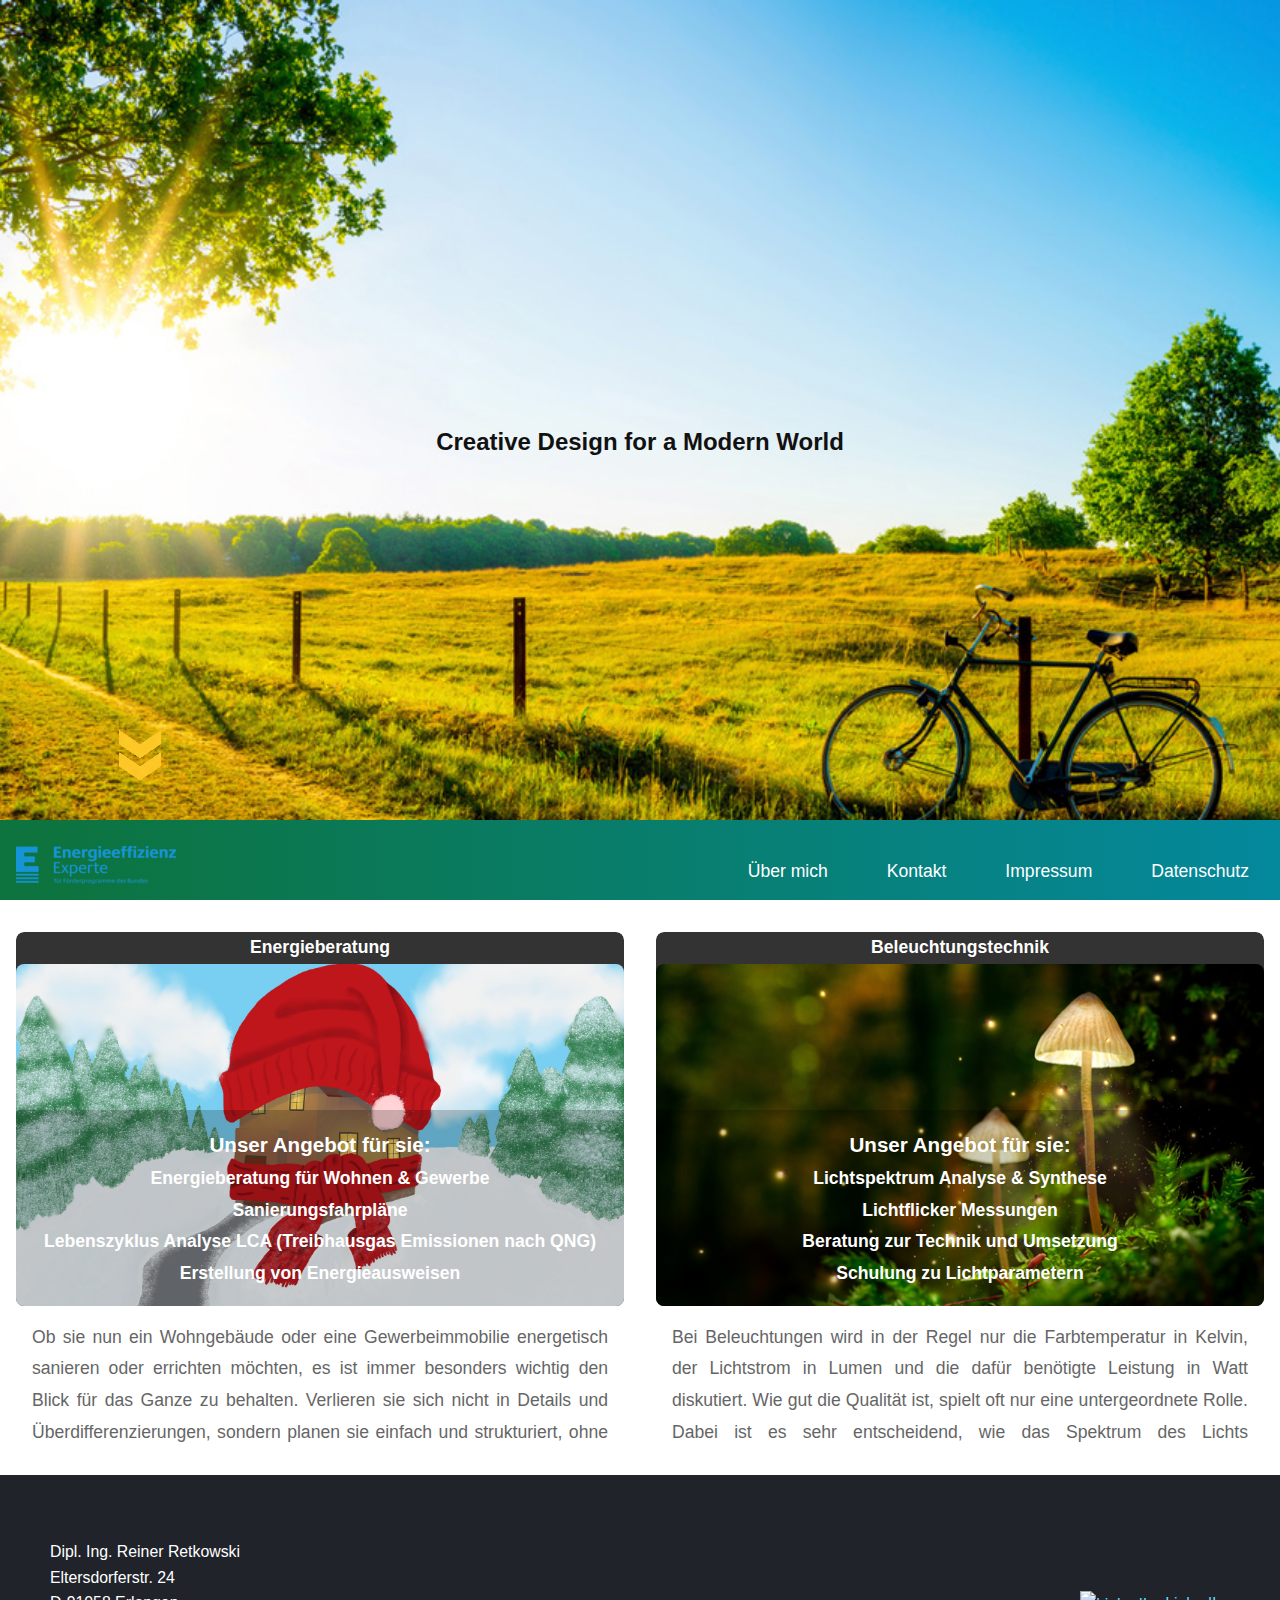
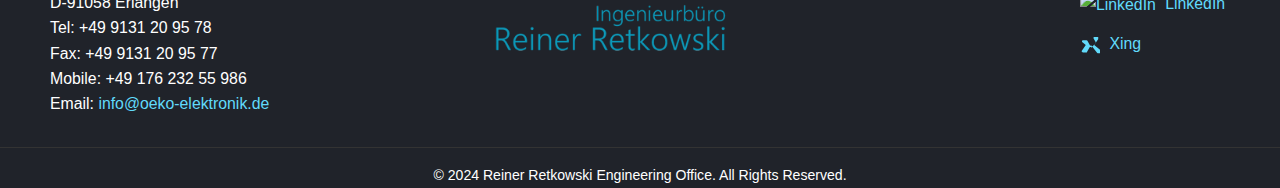
==== index.html @ d30a54ee "earliest v1 addition" ====
<!DOCTYPE html>
<html lang="en">
<head>
  <meta charset="UTF-8">
  <meta name="viewport" content="width=device-width, initial-scale=1.0">
  <title>Modern Webpage</title>
  <link rel="icon" type="image/svg+xml" href="/iconsThumbs/EE_icon.jpg">
  <link rel="stylesheet" href="styles.css">
</head>
<body>
  <header class="navbar">
    <div class="container">
        <a href="#" class="logo"><img src="/iconsThumbs/EE_Logo_removebg.png" alt="companylogo" /></a>
        <nav class="nav-links">
            <!-- Add data-page-key attributes to links -->
            <a href="javascript:void(0)" data-page-key="about">Über mich</a>
            <a href="javascript:void(0)" data-page-key="contact">Kontakt</a>
            <a href="javascript:void(0)" data-page-key="imprint">Impressum</a>
            <a href="javascript:void(0)" data-page-key="dataProtection">Datenschutz</a>
        </nav>
    </div>
  </header>

  <!-- Full-Screen Flexbox Section Above Hero Services -->
  <section class="full-screen-section">
    <div class="full-screen-content">
      <h1>Creative Design for a Modern World</h1>
      <img src="/iconsThumbs/AnimationScrollDown.gif" id="scrollDownGif">
    </div>
  </section>       

  <!-- Hero Section with Two Side-by-Side Services -->
  <section class="hero-section">
    <!-- Dynamically populated content -->
  </section>

  <footer class="footer">
    <div class="fcontainer">
      <div class="footer-column contact-info">
        <!-- <h3>Ingenieurbüro Reiner Retkowski</h3> -->
        <p>
          Dipl. Ing. Reiner Retkowski<br>
          Eltersdorferstr. 24<br>
          D-91058 Erlangen<br>
          Tel: +49 9131 20 95 78<br>
          Fax: +49 9131 20 95 77<br>
          Mobile: +49 176 232 55 986<br>
          Email: <a href="mailto:info@oeko-elektronik.de">info@oeko-elektronik.de</a>
        </p>
      </div>
      <div class="footer-column contact-details">
        <img 
                  src="/iconsThumbs/logoretkowski320.png" 
                  alt="LinkedIn" 
                  width="250" 
                  style="vertical-align: middle; margin-right: 5px;"
          >
      </div>
      <div class="footer-column footer-links">
        <nav>
          <ul>
            <li>
              <a href="https://de.linkedin.com/in/reiner-retkowski-65ab5914a" target="_blank">
                <img 
                  src="https://cdn.jsdelivr.net/gh/devicons/devicon/icons/linkedin/linkedin-original.svg" 
                  alt="LinkedIn" 
                  width="20" 
                  height="20"
                  style="vertical-align: middle; margin-right: 5px;"
                >
                LinkedIn
              </a>
            </li>
            <li>
              <a href="https://www.xing.com/profile/Reiner_Retkowski" target="_blank">
                <svg 
                  xmlns="http://www.w3.org/2000/svg" 
                  viewBox="0 0 512 512" 
                  width="20" 
                  height="20" 
                  fill="currentColor" 
                  style="vertical-align: middle; margin-right: 5px;"
                >
                  <path d="M475.084 62.276c-6.95-5.887-15.84-8.84-26.685-8.84h-79.524c-10.246 0-18.004 3.2-22.276 9.592-4.265 6.384-3.642 14.463 1.83 24.236l61.687 111.9v.005L287.91 324.13l-97.647-176.18c-.01-.005-.01-.005-.015-.015l-.04-.07c-5.13-9.292-13.09-13.93-23.862-13.93h-79.52c-10.844 0-19.731 2.946-26.68 8.833-6.937 5.878-10.16 13.765-9.67 23.646.14 3.245 1.25 7.075 3.295 11.45L147.7 256 46.56 403.785c-1.81 3.17-2.81 6.385-3.005 9.66-.66 9.01 2.115 16.99 8.35 23.662 6.937 5.88 15.83 8.84 26.68 8.84h79.52c10.772 0 18.732-4.64 23.867-13.93l.035-.075c.005-.005.005-.005.01-.015l97.64-176.173L430.805 450.55c5.136 9.284 13.09 13.924 23.868 13.924h79.52c10.85 0 19.73-2.96 26.68-8.84 6.93-5.88 10.15-13.765 9.67-23.647-.135-3.235-1.245-7.06-3.29-11.448L364.29 256l100.145-147.786c2.045-4.38 3.15-8.2 3.29-11.45.5-9.876-2.74-17.767-9.675-23.644z" />
                </svg>
                Xing
              </a>
            </li>
          </ul>
        </nav>
      </div>
    </div>
    <div class="footer-bottom">
      <p>&copy; 2024 Reiner Retkowski Engineering Office. All Rights Reserved.</p>
    </div>
  </footer> 
  
  <script src="script.js" defer></script>
</body>
</html>
---- styles.css ----
/* General Reset */
* {
    margin: 0;
    padding: 0;
    box-sizing: border-box;
}

body {
    font-family: 'Arial', sans-serif;
    font-size: 1.1rem;
    color: #555;
    line-height: 1.8;
}

/* Navbar Styles */
/* Base navbar style */
.navbar {
    position: fixed;
    left: 0;
    right: 0;
    bottom: 0; /* Initially at the bottom */
    height: 80px; /* Full size when at the bottom */
    background: linear-gradient(to right, 
        rgb(13, 116, 64) 5%, 
        rgb(4, 136, 156) 100%
    );
    color: #fff;
    padding: 10px 0;
    z-index: 1000;
    transition: height 0.3s ease-in-out, padding 0.3s ease-in-out;
}

/* Navbar after scrolling starts (moves to top) */
.navbar.navbar-scrolled {
    bottom: auto; /* Remove bottom positioning when scrolling */
    top: 0;
}

/* Shrinking navbar */
.navbar.navbar-shrink {
    height: 60px; /* Reduced height */
    padding: 5px 0; /* Adjust padding to match new height */
}

/* Navbar content adjustment */
.navbar .logo {
    font-size: 1.5rem; /* Ensure logo remains visible */
}

.navbar .nav-links a {
    margin-left: 1rem; /* Optional adjustment */
}



.navbar.scrolled {
    top: 0; /* Move to top on scroll */
    bottom: auto; /* Remove bottom positioning */
}

.navbar .container {
    display: flex;
    justify-content: space-between;
    align-items: center;
    padding: 1rem;
}

.navbar .logo {
    font-size: 1.5rem;
    font-weight: bold;
    text-decoration: none;
    color: #fff;
}

.navbar .nav-links a {
    text-decoration: none;
    color: #fff;
    margin-left: 1.5rem;
    transition: color 0.3s;
}

.navbar .nav-links a:hover {
    color: #ffcc00;
}

.nav-links a {
    text-decoration: none;
    color: black;
    padding: 10px 15px;
  }


/* Full-Screen Section Styles */
/* Full-Screen Section with Parallax Effect */
.full-screen-section {
    position: relative;
    height: 100vh; /* Full viewport height */
    width: 100%; /* Full screen width */
    display: flex;
    justify-content: center;
    align-items: center;
    color: white;
    text-align: center;
    overflow: hidden;
    background-image: url('/iconsThumbs/hero-bike-scene.jpeg');
    background-size: cover; /* Ensures the image covers the entire section */
    background-position: center;
    background-attachment: fixed; /* Creates the parallax effect */
    z-index: -1;
}

.full-screen-content {
    z-index: 1; /* Ensures content stays above the background */
    text-align: center;
    color: #111;
    padding: 20px;
    background-color: transparent; /* Add a semi-transparent overlay for better readability */
    border-radius: 10px; /* Optional: Adds rounded corners to the content box */
}

.full-screen-content h1 {
    font-size: 1.5rem;
    margin-bottom: 1rem;
}

.full-screen-content p {
    font-size: 1.2rem;
    margin-bottom: 2rem;
}

#scrollDownGif {
    position:absolute; /* Keeps the GIF fixed in the viewport, even when scrolling */
    bottom: 100px;    /* 20px from the bottom edge */
    left: 100px;      /* 20px from the left edge */
    z-index: 10;   /* Ensures it appears above other elements */
    width: 80px;     /* Adjust width as needed */
    height: auto;    /* Maintain aspect ratio */
}
  
/* Hero Section */
.hero-section {
    display: flex;
    flex-wrap: wrap; /* Allows wrapping into multiple rows */
    justify-content: space-around; /* Ensures proper spacing between tiles */
    gap: 2rem; /* Space between the tiles */
    padding: 2rem 1rem;
    position: relative;
    z-index: 2;
}

/* Individual Hero Services (Tile) */
.hero-services {
    position: relative;
    width: calc(50% - 1rem); /* Each tile takes 50% width minus spacing */
    background: white;
    border-radius: 8px;
    /* box-shadow: 0 4px 6px rgba(0, 0, 0, 0.1); */
    overflow: hidden;
    transition: transform 0.3s ease, box-shadow 0.3s ease;
    display: flex;
    flex-direction: column;
    cursor: pointer;
}

/* Hover Effects */
.hero-services:hover {
    transform: none; /* Ensure hover effects don't disrupt layout */
    box-shadow: none;
}

.visit-page-text {
    margin-top: auto; /* Push it to the bottom of the tile */
    padding: 10px;
    background-color: #c0daf7; /* Button-like background */
    color: white;
    font-size: 1rem;
    font-weight: bold;
    text-transform: uppercase;
    text-align: center;
    transition: background-color 0.3s ease;
}

.hero-services:hover .visit-page-text {
    background-color: #357ab8; /* Darker blue on hover */
    margin-top: auto; /* Push it to the bottom of the tile */
    padding: 10px;
    background-color: #c0daf7; /* Button-like background */
    color: #222;
    font-size: 1rem;
    font-weight: bold;
    text-transform: uppercase;
    text-align: center;
}

.serviceTitle{
    background-color: #333;
    color:#fff;
    text-align: center;
    font-weight: bold;
    border-radius: 8px;
}
.serviceTitle:hover {
    background-color: #222;
}

/* Hero Image */
.hero-image {
    position: relative;
    overflow: hidden;
    aspect-ratio: 16 / 9; /* Ensures consistent aspect ratio */
    border-radius: 8px;
    transition: box-shadow 0.3s ease, transform 0.3s ease;
}

.hero-image img {
    width: 100%;
    height: 100%;
    object-fit: cover;
    display: block;
    transition: transform 0.3s ease;
}

.hero-services:hover .hero-image img {
    transform: scale(1.01);
    box-shadow: 0 8px 12px rgba(0, 0, 0, 0.3);
}

.hero-description-overlay {
    font-size: 1.1rem;
    position: absolute;
    bottom: 0;
    left: 0;
    width: 100%;
    background: rgba(0, 0, 0, 0.2); /* Light background initially */
    color: white;
    padding: 1rem;
    text-align: center;
    transition: background 0.3s ease, padding 0.3s ease;
    pointer-events: none; /* No interaction when not hovered */
}

.hero-services:hover .hero-description-overlay {
    background: rgba(0, 0, 0, 0.8); /* Darker background on hover */
    pointer-events: auto; /* Enable interactions when hovered */
}

/* Static Description Section Below Image */
.hero-text {
    text-align: justify;
    padding: 1rem;
    font-family: 'Arial', sans-serif;
    font-size: 1.1rem;
    color: #555;
    line-height: 1.8;
    transition: max-height 0.3s ease, opacity 0.3s ease; /* Transition properties */
    overflow: hidden;
    max-height: calc(1.9rem * 4 + 1rem); /* Initial max-height */
    opacity: 0.9; /* Slightly less opaque for a clean look */
}

/* On hover, change max-height and opacity smoothly */
.hero-services:hover .hero-text {
    max-height: 1000px; /* Set a large value to accommodate the content */
    opacity: 1;
}

/* Responsive Adjustments for Small Screens */
@media (max-width: 768px) {
    .hero-services {
        width: 100%; /* Stack tiles into a single column */
    }
}

/* General Footer Styling */
/* General Footer Styling */
.footer {
    background-color: #20232a;
    color: #ffffff;
    /* padding: 20px 20px; */
    font-family: Arial, sans-serif;
  }
  
  .fcontainer {
    display: flex;
    justify-content: space-around; /* Spread items farther apart */
    align-items: center;; /* Align items to the top */
    flex-wrap: wrap; /* Allow wrapping for small screens */
    gap: 40px; /* Add spacing between columns */
    padding-top: 4rem;
  }
  
  /* Footer Columns */
  .footer-column {
    flex: 1; /* Ensure equal width for all columns */
    max-width: 300px; /* Limit width for readability */
    min-width: 200px; /* Prevent columns from shrinking too much */
  }
  
  /* Contact Info Styling */
  .contact-info h3 {
    font-size: 1.5em;
    margin-bottom: 10px;
    color: #61dafb;
  }
  
  .contact-info p,
  .contact-details p {
    line-height: 1.6;
    font-size: 0.9em;
  }
  
  .contact-info a,
  .contact-details a {
    color: #61dafb;
    text-decoration: none;
  }
  
  .contact-info a:hover,
  .contact-details a:hover {
    text-decoration: underline;
  }
  
  /* Footer Links Styling */
  .footer-links nav ul {
    list-style: none;
    padding: 0;
  }
  
  .footer-links nav ul li {
    margin-bottom: 8px;
    margin-left:50%;
  }
  
  .footer-links nav ul li a {
    color: #61dafb;
    text-decoration: none;
    font-size: 0.9em;
  }
  
  .footer-links nav ul li a:hover {
    text-decoration: underline;
  }
  
  /* Footer Bottom */
  .footer-bottom {
    margin-top: 30px;
    text-align: center;
    font-size: 0.8em;
    border-top: 1px solid #333;
    padding-top: 15px;
  } 

/* Media Queries */
@media (max-width: 768px) {
    .navbar .nav-links {
        display: none;
    }

    .hero-section {
        flex-direction: column; /* Stacks hero services vertically on smaller screens */
    }

    .hero-services {
        margin-bottom: 20px;
    }
}
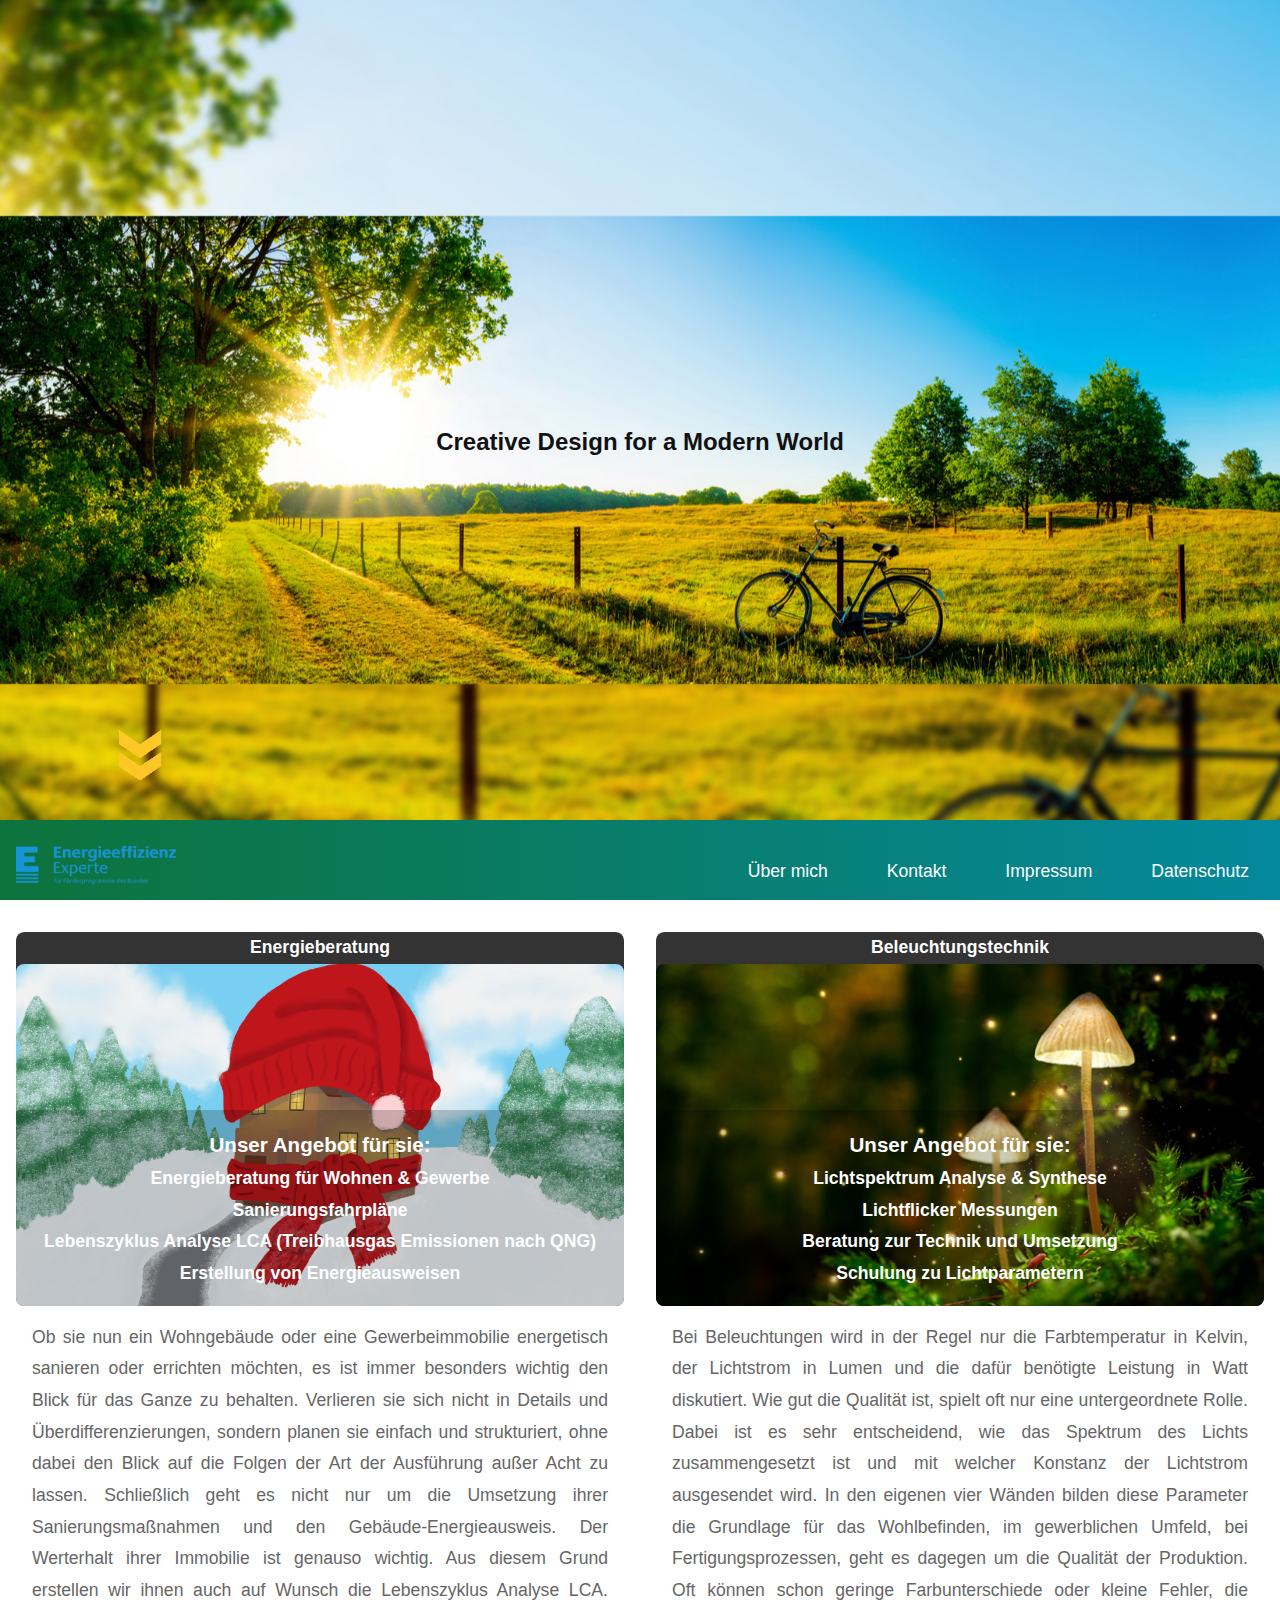
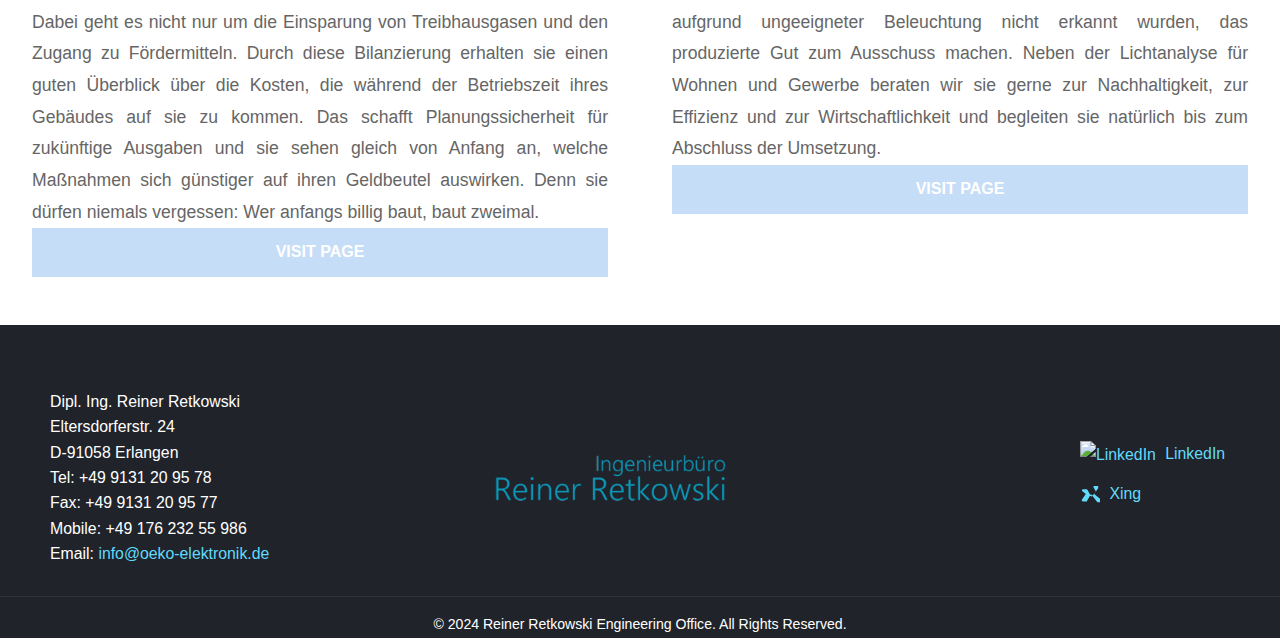
==== commit a6820bf4: "Add files via upload" ====
--- a/index.html
+++ b/index.html
@@ -10,16 +10,22 @@
 <body>
   <header class="navbar">
     <div class="container">
-        <a href="#" class="logo"><img src="/iconsThumbs/EE_Logo_removebg.png" alt="companylogo" /></a>
-        <nav class="nav-links">
-            <!-- Add data-page-key attributes to links -->
-            <a href="javascript:void(0)" data-page-key="about">Über mich</a>
-            <a href="javascript:void(0)" data-page-key="contact">Kontakt</a>
-            <a href="javascript:void(0)" data-page-key="imprint">Impressum</a>
-            <a href="javascript:void(0)" data-page-key="dataProtection">Datenschutz</a>
-        </nav>
+      <a href="https://www.eco-electronics.de/" class="logo">
+        <img src="/iconsThumbs/EE_Logo_removebg.png" alt="companylogo" />
+      </a>
+      <button class="hamburger" aria-label="Toggle Navigation">
+        <span></span> <!-- First part of hamburger -->
+        <span></span> <!-- Middle part -->
+        <span></span> <!-- Last part of hamburger -->
+      </button>
+      <nav class="nav-links">
+        <a href="javascript:void(0)" data-page-key="about">Über mich</a>
+        <a href="javascript:void(0)" data-page-key="contact">Kontakt</a>
+        <a href="javascript:void(0)" data-page-key="imprint">Impressum</a>
+        <a href="javascript:void(0)" data-page-key="dataProtection">Datenschutz</a>
+      </nav>
     </div>
-  </header>
+  </header>   
 
   <!-- Full-Screen Flexbox Section Above Hero Services -->
   <section class="full-screen-section">
--- a/styles.css
+++ b/styles.css
@@ -36,12 +36,6 @@
     top: 0;
 }
 
-/* Shrinking navbar */
-.navbar.navbar-shrink {
-    height: 60px; /* Reduced height */
-    padding: 5px 0; /* Adjust padding to match new height */
-}
-
 /* Navbar content adjustment */
 .navbar .logo {
     font-size: 1.5rem; /* Ensure logo remains visible */
@@ -50,8 +44,6 @@
 .navbar .nav-links a {
     margin-left: 1rem; /* Optional adjustment */
 }
-
-
 
 .navbar.scrolled {
     top: 0; /* Move to top on scroll */
@@ -94,19 +86,21 @@
 /* Full-Screen Section with Parallax Effect */
 .full-screen-section {
     position: relative;
-    height: 100vh; /* Full viewport height */
-    width: 100%; /* Full screen width */
+    height: 100vh; 
+    width: 100%;
     display: flex;
     justify-content: center;
     align-items: center;
     color: white;
     text-align: center;
     overflow: hidden;
-    background-image: url('/iconsThumbs/hero-bike-scene.jpeg');
-    background-size: cover; /* Ensures the image covers the entire section */
+    background-image: url('/iconsThumbs/hero-bike-sceneBlurred.png');
+    background-size:cover ; /* Ensures the image covers the entire section */
     background-position: center;
-    background-attachment: fixed; /* Creates the parallax effect */
+    background-repeat: no-repeat;
+    background-attachment:fixed ; /* Creates the parallax effect */
     z-index: -1;
+    background-color: #000;
 }
 
 .full-screen-content {
@@ -254,7 +248,7 @@
     line-height: 1.8;
     transition: max-height 0.3s ease, opacity 0.3s ease; /* Transition properties */
     overflow: hidden;
-    max-height: calc(1.9rem * 4 + 1rem); /* Initial max-height */
+    /* max-height: calc(1.9rem * 4 + 1rem);  */
     opacity: 0.9; /* Slightly less opaque for a clean look */
 }
 
@@ -262,13 +256,6 @@
 .hero-services:hover .hero-text {
     max-height: 1000px; /* Set a large value to accommodate the content */
     opacity: 1;
-}
-
-/* Responsive Adjustments for Small Screens */
-@media (max-width: 768px) {
-    .hero-services {
-        width: 100%; /* Stack tiles into a single column */
-    }
 }
 
 /* General Footer Styling */
@@ -350,17 +337,263 @@
     padding-top: 15px;
   } 
 
-/* Media Queries */
-@media (max-width: 768px) {
-    .navbar .nav-links {
-        display: none;
-    }
-
-    .hero-section {
-        flex-direction: column; /* Stacks hero services vertically on smaller screens */
-    }
-
-    .hero-services {
+  /* Hide the hamburger button on larger screens */
+@media screen and (min-width: 769px) {
+    .hamburger {
+      display: none; /* Completely hide on larger screens */
+    }
+}
+@media screen and (max-width: 768px) {
+    /* Navbar */
+    .navbar {
+      height: 60px; /* Adjusted height */
+      padding: 0 10px;
+      display: flex;
+      align-items: center;
+      justify-content: space-between;
+    }
+  
+    .navbar .logo img {
+      width: 100px; /* Adjusted size for mobile */
+    }
+  
+    /* Hamburger Icon */
+    .hamburger {
+        display: block; /* Show only on mobile */
+        font-size: 1.8rem; /* Slightly bigger */
+        color: white;
+        cursor: pointer;
+        background: none;
+        border: none;
+        z-index: 1000; /* Keep on top */
+        position: absolute; /* Position it absolutely within the navbar */
+        right: 10px; /* Align it to the right side */
+        top: 50%; /* Vertically center */
+        transform: translateY(-50%); /* Adjust for perfect centering */
+      }
+  
+    /* Change hamburger to X when active */
+    .hamburger.active span:nth-child(1) {
+      transform: rotate(45deg);
+      position: absolute;
+      top: 0;
+    }
+    .hamburger.active span:nth-child(2) {
+      opacity: 0; /* Hide the middle line */
+    }
+    .hamburger.active span:nth-child(3) {
+      transform: rotate(-45deg);
+      position: absolute;
+      top: 0;
+    }
+  
+    .hamburger span {
+      display: block;
+      width: 30px;
+      height: 4px;
+      background-color: white;
+      margin: 6px 0;
+      transition: transform 0.3s, opacity 0.3s;
+    }
+  
+    /* Navigation Menu */
+    .nav-links {
+      display: none; /* Hidden by default */
+      position: absolute;
+      top: 60px; 
+      /* top: 50%; */
+      left: 0;
+      width: 100%;
+      background: linear-gradient(to right, rgb(13, 116, 64) 5%, rgb(4, 136, 156) 100%);
+      flex-direction: column; /* Stack links vertically */
+      padding: 10px 0;
+      /* box-shadow: 0 6px 12px rgba(0, 0, 0, 0.5); */
+      z-index: 1001;
+      border-bottom-left-radius: 40px; /* Bottom left corner */
+      border-bottom-right-radius: 40px; /* Bottom right corner */
+    }
+  
+    .nav-links a {
+      padding: 10px;
+      color: white;
+      text-align: center;
+      text-decoration: none;
+      font-size: 1rem;
+    }
+  
+    .nav-links a:hover {
+      background: rgba(255, 204, 0, 0.8); /* Highlight effect on hover */
+      color: #000;
+    }
+  
+    /* Show menu when active */
+    .nav-links.active {
+      display: flex;
+    }
+
+        /* Full-Screen Section */
+        .full-screen-section {
+            height: 80vh; /* Reduce height to fit better on mobile */
+            background-position: center center; /* Center the background image */
+            background-attachment: scroll; 
+        }
+    
+        /* Full-Screen Content */
+        .full-screen-content {
+            padding: 10px;
+            color: #111;
+            background-color: transparent;
+        }
+    
+        .full-screen-content h1 {
+            font-size: 1.2rem; /* Reduce font size for mobile */
+            margin-bottom: 0.8rem;
+        }
+    
+        .full-screen-content p {
+            font-size: 1rem; /* Adjust paragraph font size */
+            margin-bottom: 1.5rem;
+        }
+    
+        #scrollDownGif {
+            bottom: 50px; /* Adjust the position for better spacing */
+            left: 50%; /* Center the GIF horizontally */
+            transform: translateX(-50%); /* Ensure it's perfectly centered */
+            width: 60px; /* Adjust the size of the scroll GIF */
+        }
+    
+        .hero-section {
+            display: flex;
+            flex-direction: column; /* Stack tiles vertically */
+            gap: 1rem; /* Reduce the gap between tiles */
+            padding: 1rem; /* Adjust padding for smaller screens */
+        }
+        
+        .serviceTitle{
+            border-radius: 40px 40px 0px 0px;
+        }
+        .hero-services {
+            width: 100%; /* Take full width of the screen */
+            border-radius: 0; /* Remove border radius for a cleaner look */
+            box-shadow: none; /* Remove shadows for simplicity */
+        }
+    
+        .hero-image {
+            aspect-ratio: auto; /* Allow natural aspect ratio of the image */
+            border-radius: 0; /* Remove rounded corners */
+            width: 100%; /* Full width */
+            overflow: visible; /* Ensure visibility of the full image */
+        }
+    
+        .hero-image img {
+            object-fit: cover; /* Ensure the image fills the area */
+            width: 100%; /* Full width */
+            height: auto; /* Maintain aspect ratio */
+            border-radius: 5px 5px 0 0;
+        }
+    
+        .hero-description-overlay {
+            background:#ccc; /* Light grey background */
+            color: #222; /* Darker text for readability */
+            padding: 1rem;
+            text-align: center; /* Align text to the left for readability */
+            position: static; /* Make it part of the document flow */
+            width: 100%; /* Full width */
+            font-size: 0.9rem; /* Adjust font size for smaller screens */
+        }
+    
+        .hero-text {
+            text-align: justify;
+            padding: 1rem;
+            font-family: 'Arial', sans-serif;
+            font-size: 1rem; /* Adjust font size for mobile */
+            color: #555;
+            line-height: 1.6; /* Adjust line height for readability */
+            opacity: 1; /* Fully visible */
+            max-height: none; /* Remove max-height restriction */
+            border: 1px solid #ccc; /* Thin border with a light grey color */
+            border-radius: 0 0 40px 40px; /* Rounded bottom corners */
+            background: #fff; /* Optional: Add a white background for contrast */
+        }        
+    
+        .visit-page-text {
+            margin-top: 1rem;
+            padding: 10px;
+            background-color: #357ab8; /* Blue background for buttons */
+            color: white;
+            font-size: 0.9rem; /* Adjust font size for mobile */
+            text-transform: uppercase;
+            text-align: center;
+            border-radius: 20px;
+        }
+
+    .footer {
+        padding: 20px;
+        background-color: #20232a; /* Keep the same background color */
+      }
+    
+      .fcontainer {
+        flex-direction: column; /* Stack elements vertically */
+        gap: 20px; /* Add spacing between sections */
+        padding-top: 10px;
+      }
+    
+      /* Move footer-links to the top */
+      .footer-links {
+        order: 1; /* Set order to display first */
+        text-align: center; /* Center-align links for better appearance */
+        /* margin-bottom: 20px; */
+      }
+    
+      .footer-links nav ul {
+        padding: 0;
+        margin: 0;
+        list-style: none;
+      }
+    
+      .footer-links nav ul li {
+        margin: 10px 0; /* Add spacing between links */
+      }
+    
+      .footer-links nav ul li a {
+        font-size: 1em;
+        color: #61dafb; /* Keep link color consistent */
+        text-decoration: none;
+      }
+    
+      .footer-links nav ul li a:hover {
+        text-decoration: underline;
+      }
+    
+      /* Align contact-info and contact-details */
+      .contact-info {
+        order: 2; /* Display below links */
+        text-align: left; /* Keep address left-aligned */
         margin-bottom: 20px;
-    }
-}
+      }
+    
+      .contact-details {
+        order: 3; /* Display below contact-info */
+        display: flex;
+        justify-content: center; /* Center the logo */
+      }
+    
+      .contact-details img {
+        max-width: 80%;
+        height: auto; /* Maintain aspect ratio */
+      }
+    
+      /* Footer-bottom centered */
+      .footer-bottom {
+        order: 4; /* Display last */
+        font-size: 0.9em;
+        text-align: center;
+        margin-top: 20px;
+        border-top: 1px solid #333;
+        padding-top: 15px;
+      }
+  }
+  
+  
+  
+  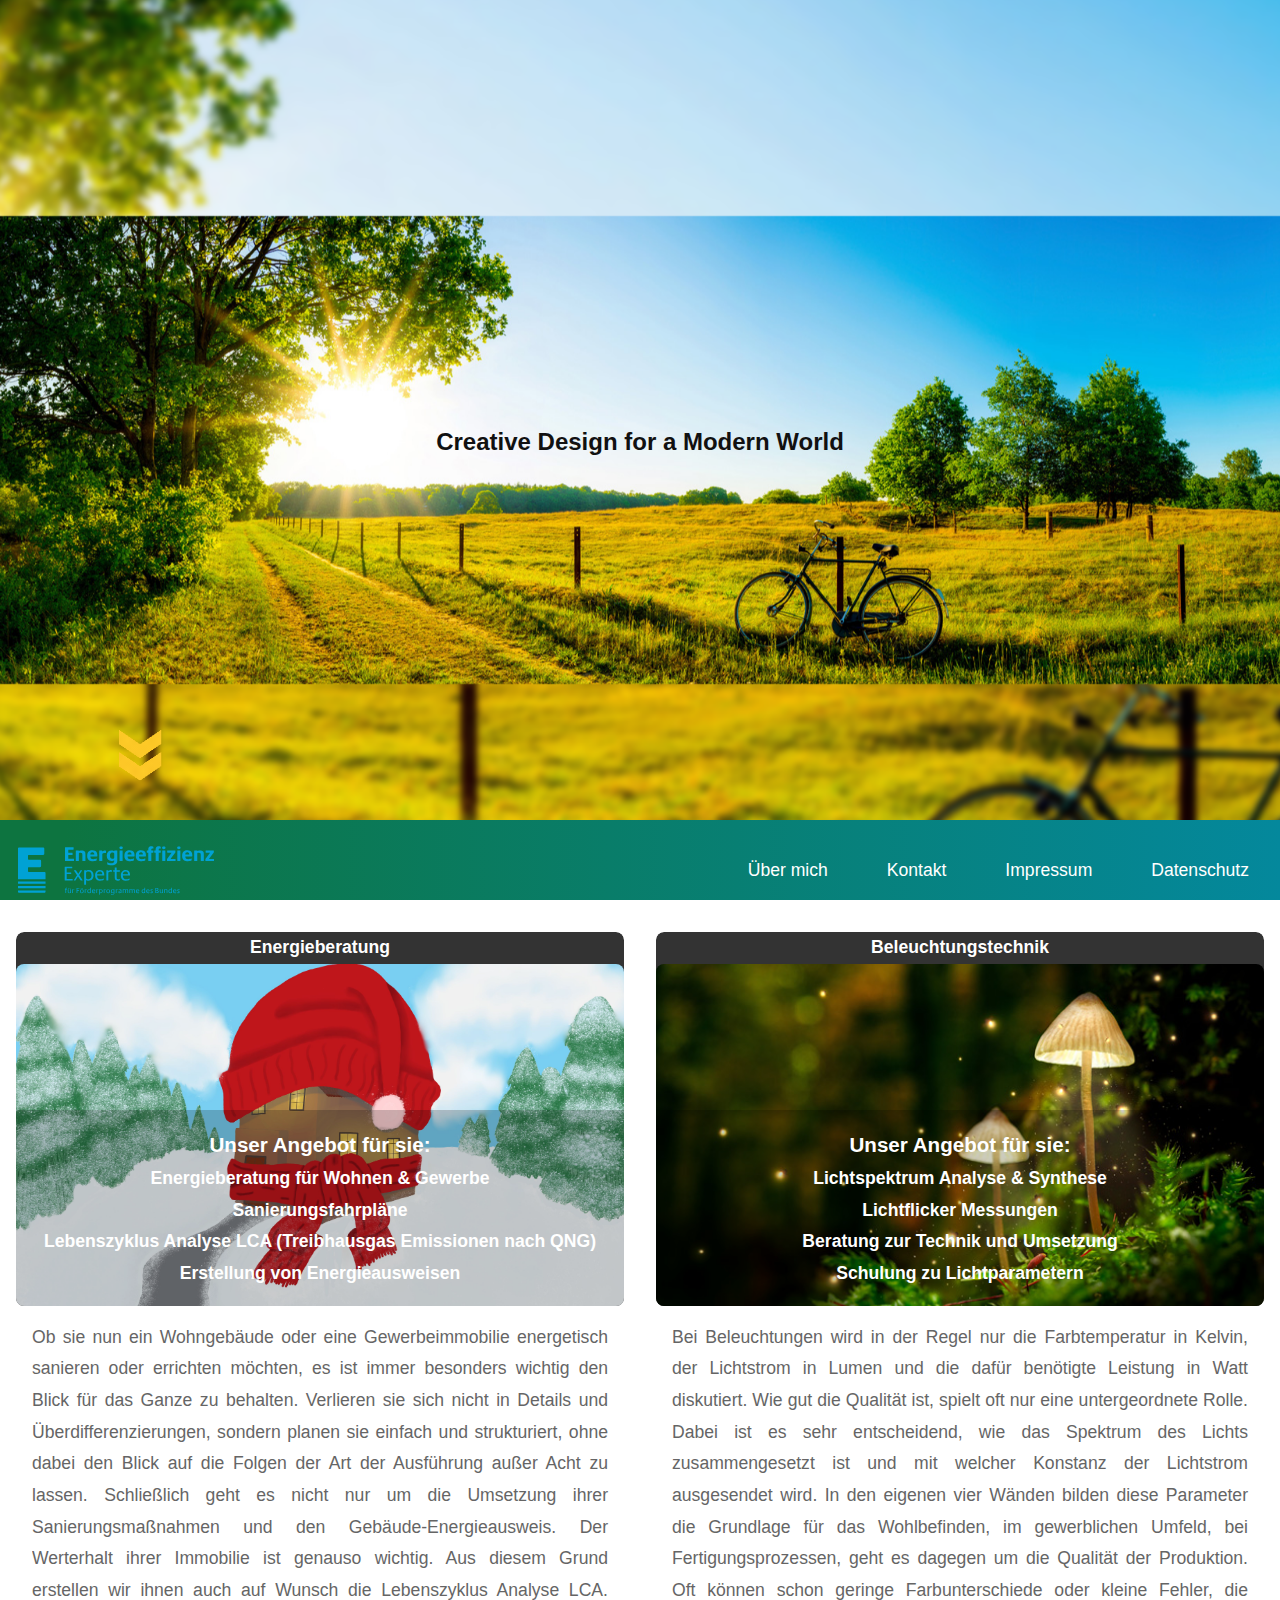
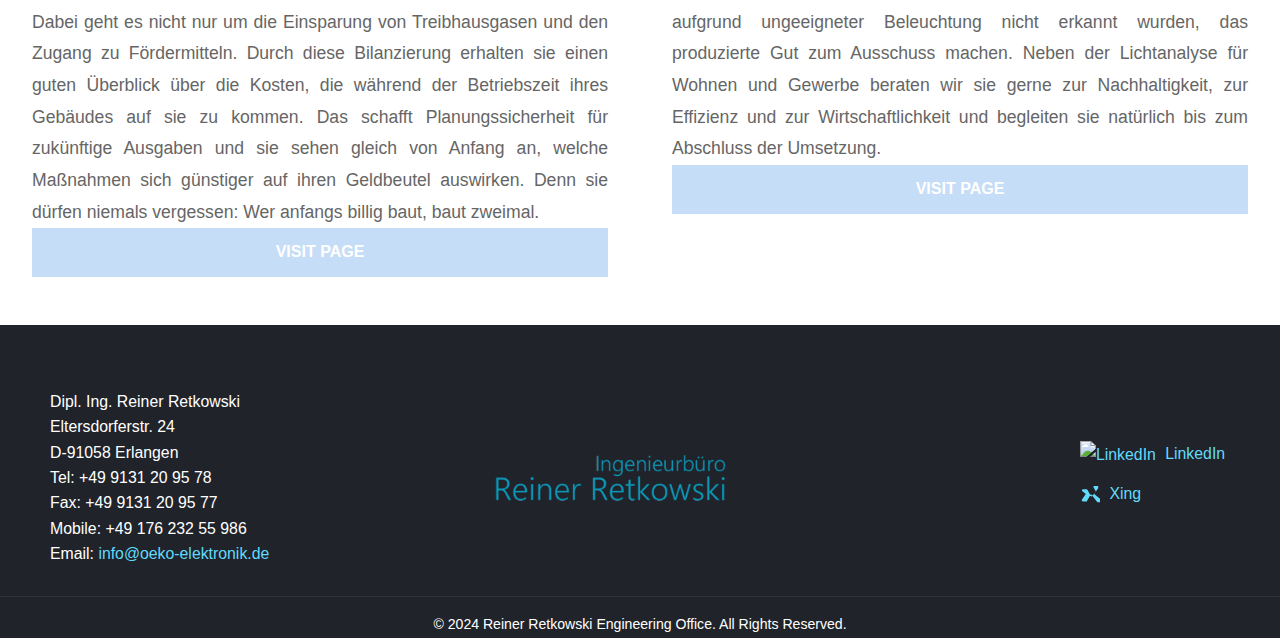
==== commit 9ad3ec22: "Add files via upload" ====
--- a/index.html
+++ b/index.html
@@ -10,8 +10,8 @@
 <body>
   <header class="navbar">
     <div class="container">
-      <a href="https://www.eco-electronics.de/" class="logo">
-        <img src="/iconsThumbs/EE_Logo_removebg.png" alt="companylogo" />
+      <a href="https://zippy-biscochitos-9c342d.netlify.app/" class="logo">
+        <img src="iconsThumbs/energieeffizienzexperte-logo.svg" alt="companylogo" />
       </a>
       <button class="hamburger" aria-label="Toggle Navigation">
         <span></span> <!-- First part of hamburger -->
--- a/styles.css
+++ b/styles.css
@@ -37,8 +37,11 @@
 }
 
 /* Navbar content adjustment */
-.navbar .logo {
-    font-size: 1.5rem; /* Ensure logo remains visible */
+.navbar .logo img {
+  display: block; /* Ensure it is displayed */
+  width: 200px; /* Allow intrinsic width */
+  height: auto; /* Allow intrinsic height */
+  max-width: 100%; /* Prevent oversizing */ 
 }
 
 .navbar .nav-links a {
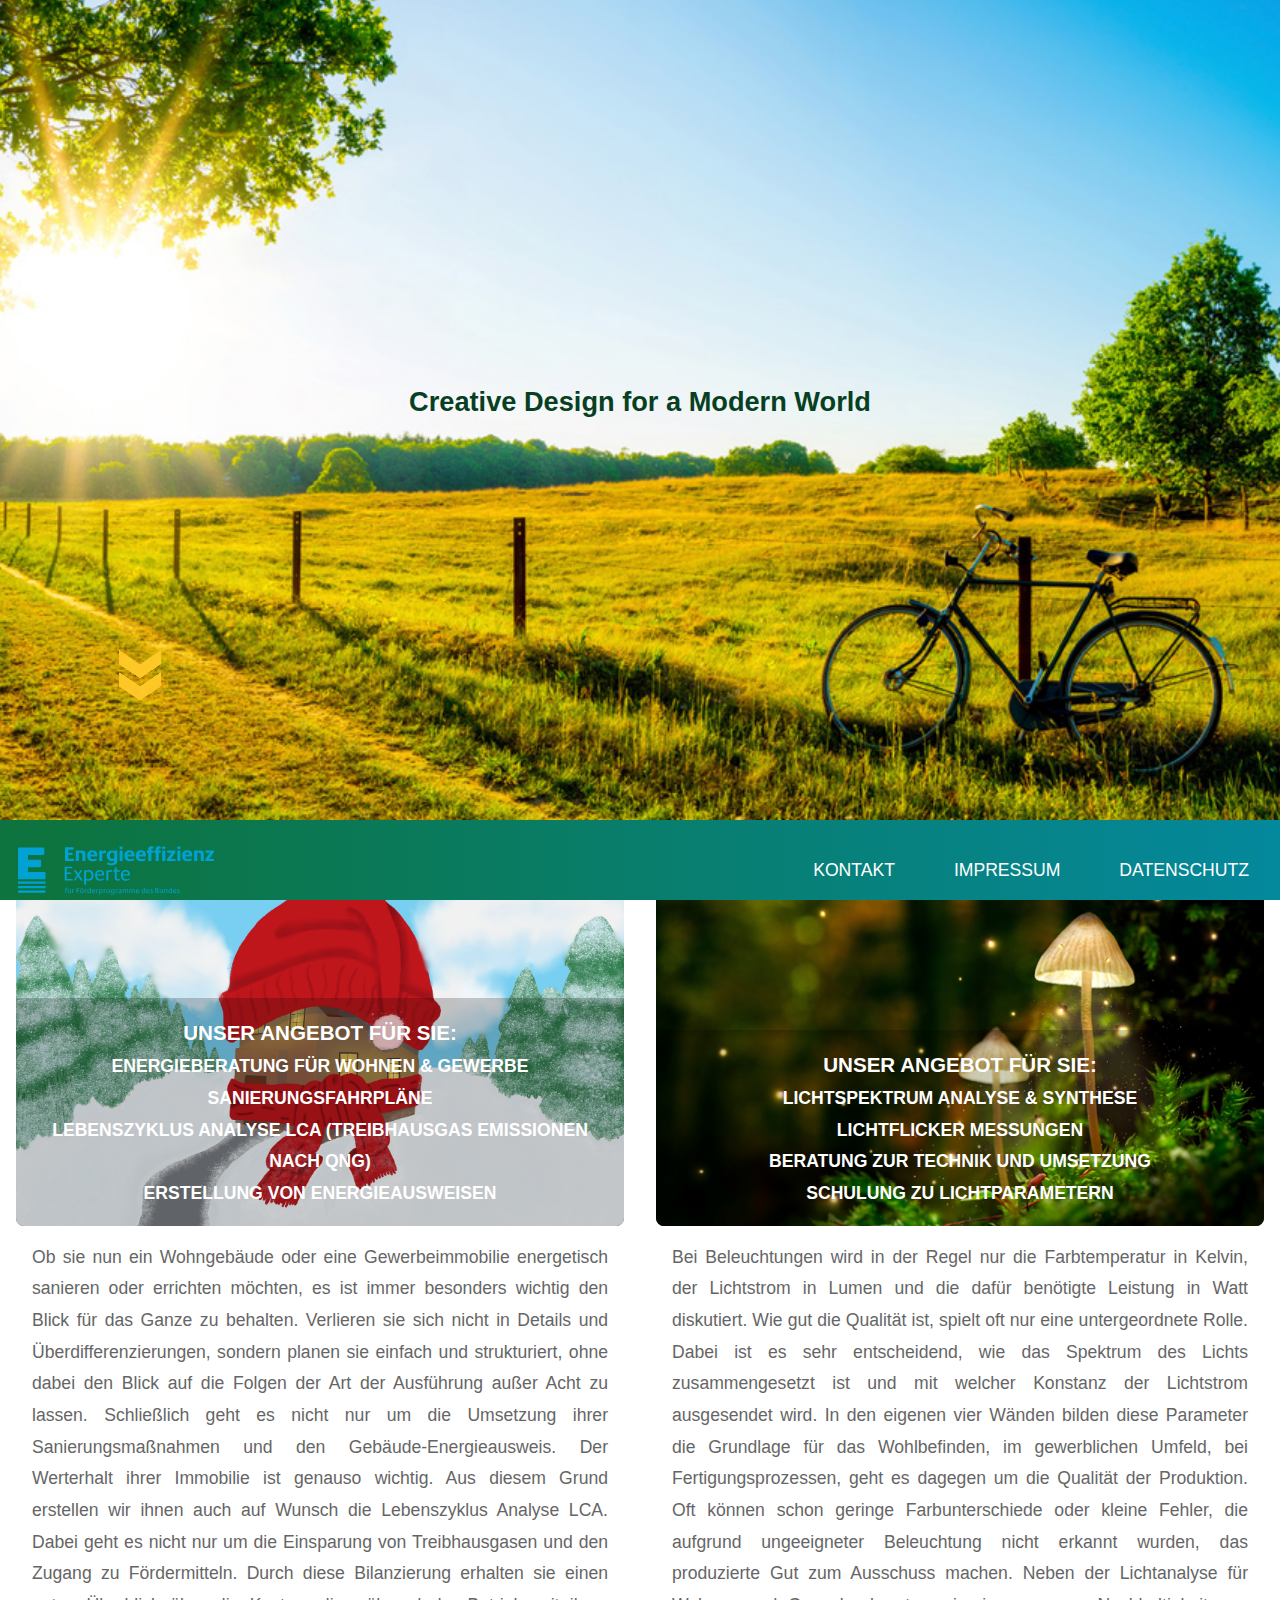
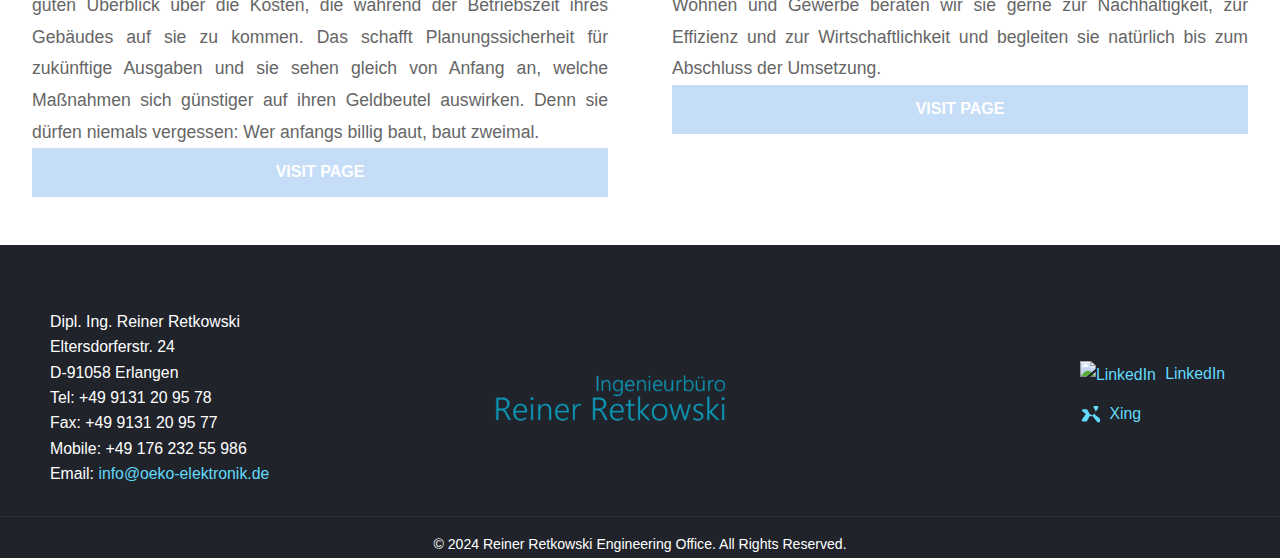
==== commit e908c6e2: "corrected changes Push" ====
--- a/index.html
+++ b/index.html
@@ -19,7 +19,7 @@
         <span></span> <!-- Last part of hamburger -->
       </button>
       <nav class="nav-links">
-        <a href="javascript:void(0)" data-page-key="about">Über mich</a>
+        <!-- <a href="javascript:void(0)" data-page-key="about">Über mich</a> -->
         <a href="javascript:void(0)" data-page-key="contact">Kontakt</a>
         <a href="javascript:void(0)" data-page-key="imprint">Impressum</a>
         <a href="javascript:void(0)" data-page-key="dataProtection">Datenschutz</a>
@@ -55,12 +55,14 @@
         </p>
       </div>
       <div class="footer-column contact-details">
-        <img 
-                  src="/iconsThumbs/logoretkowski320.png" 
-                  alt="LinkedIn" 
-                  width="250" 
-                  style="vertical-align: middle; margin-right: 5px;"
-          >
+        <a href="https://zippy-biscochitos-9c342d.netlify.app/" class="logo">
+          <img 
+                    src="/iconsThumbs/logoretkowski320.png" 
+                    alt="LinkedIn" 
+                    width="250" 
+                    style="vertical-align: middle; margin-right: 5px;"
+            >
+        </a>
       </div>
       <div class="footer-column footer-links">
         <nav>
--- a/styles.css
+++ b/styles.css
@@ -28,6 +28,7 @@
     padding: 10px 0;
     z-index: 1000;
     transition: height 0.3s ease-in-out, padding 0.3s ease-in-out;
+    text-transform: uppercase;
 }
 
 /* Navbar after scrolling starts (moves to top) */
@@ -89,7 +90,7 @@
 /* Full-Screen Section with Parallax Effect */
 .full-screen-section {
     position: relative;
-    height: 100vh; 
+    height: calc(100vh - 80px); 
     width: 100%;
     display: flex;
     justify-content: center;
@@ -97,16 +98,18 @@
     color: white;
     text-align: center;
     overflow: hidden;
-    background-image: url('/iconsThumbs/hero-bike-sceneBlurred.png');
+    background-image: url('/iconsThumbs/hero-bike-scene.jpeg');
     background-size:cover ; /* Ensures the image covers the entire section */
     background-position: center;
     background-repeat: no-repeat;
     background-attachment:fixed ; /* Creates the parallax effect */
+    background-position: center calc(100% - 80px); /* Offsets 80px from the bottom */
     z-index: -1;
     background-color: #000;
 }
 
 .full-screen-content {
+    /* height: calc(100vh - 80px); */
     z-index: 1; /* Ensures content stays above the background */
     text-align: center;
     color: #111;
@@ -116,9 +119,11 @@
 }
 
 .full-screen-content h1 {
-    font-size: 1.5rem;
+    font-size: 1.7rem;
     margin-bottom: 1rem;
-}
+    color:rgb(7, 63, 35)
+}
+
 
 .full-screen-content p {
     font-size: 1.2rem;
@@ -195,6 +200,7 @@
     text-align: center;
     font-weight: bold;
     border-radius: 8px;
+    text-transform: uppercase;
 }
 .serviceTitle:hover {
     background-color: #222;
@@ -347,6 +353,11 @@
     }
 }
 @media screen and (max-width: 768px) {
+    html, body {
+      width: 100%;
+      overflow-x: hidden;
+    }
+
     /* Navbar */
     .navbar {
       height: 60px; /* Adjusted height */
@@ -412,8 +423,8 @@
       padding: 10px 0;
       /* box-shadow: 0 6px 12px rgba(0, 0, 0, 0.5); */
       z-index: 1001;
-      border-bottom-left-radius: 40px; /* Bottom left corner */
-      border-bottom-right-radius: 40px; /* Bottom right corner */
+      border-bottom-left-radius: 10px; /* Bottom left corner */
+      border-bottom-right-radius: 10px; /* Bottom right corner */
     }
   
     .nav-links a {
@@ -473,7 +484,7 @@
         }
         
         .serviceTitle{
-            border-radius: 40px 40px 0px 0px;
+            border-radius: 10px 10px 0px 0px;
         }
         .hero-services {
             width: 100%; /* Take full width of the screen */
@@ -515,7 +526,7 @@
             opacity: 1; /* Fully visible */
             max-height: none; /* Remove max-height restriction */
             border: 1px solid #ccc; /* Thin border with a light grey color */
-            border-radius: 0 0 40px 40px; /* Rounded bottom corners */
+            border-radius: 0 0 10px 10px; /* Rounded bottom corners */
             background: #fff; /* Optional: Add a white background for contrast */
         }        
     
@@ -527,7 +538,7 @@
             font-size: 0.9rem; /* Adjust font size for mobile */
             text-transform: uppercase;
             text-align: center;
-            border-radius: 20px;
+            border-radius: 5px;
         }
 
     .footer {
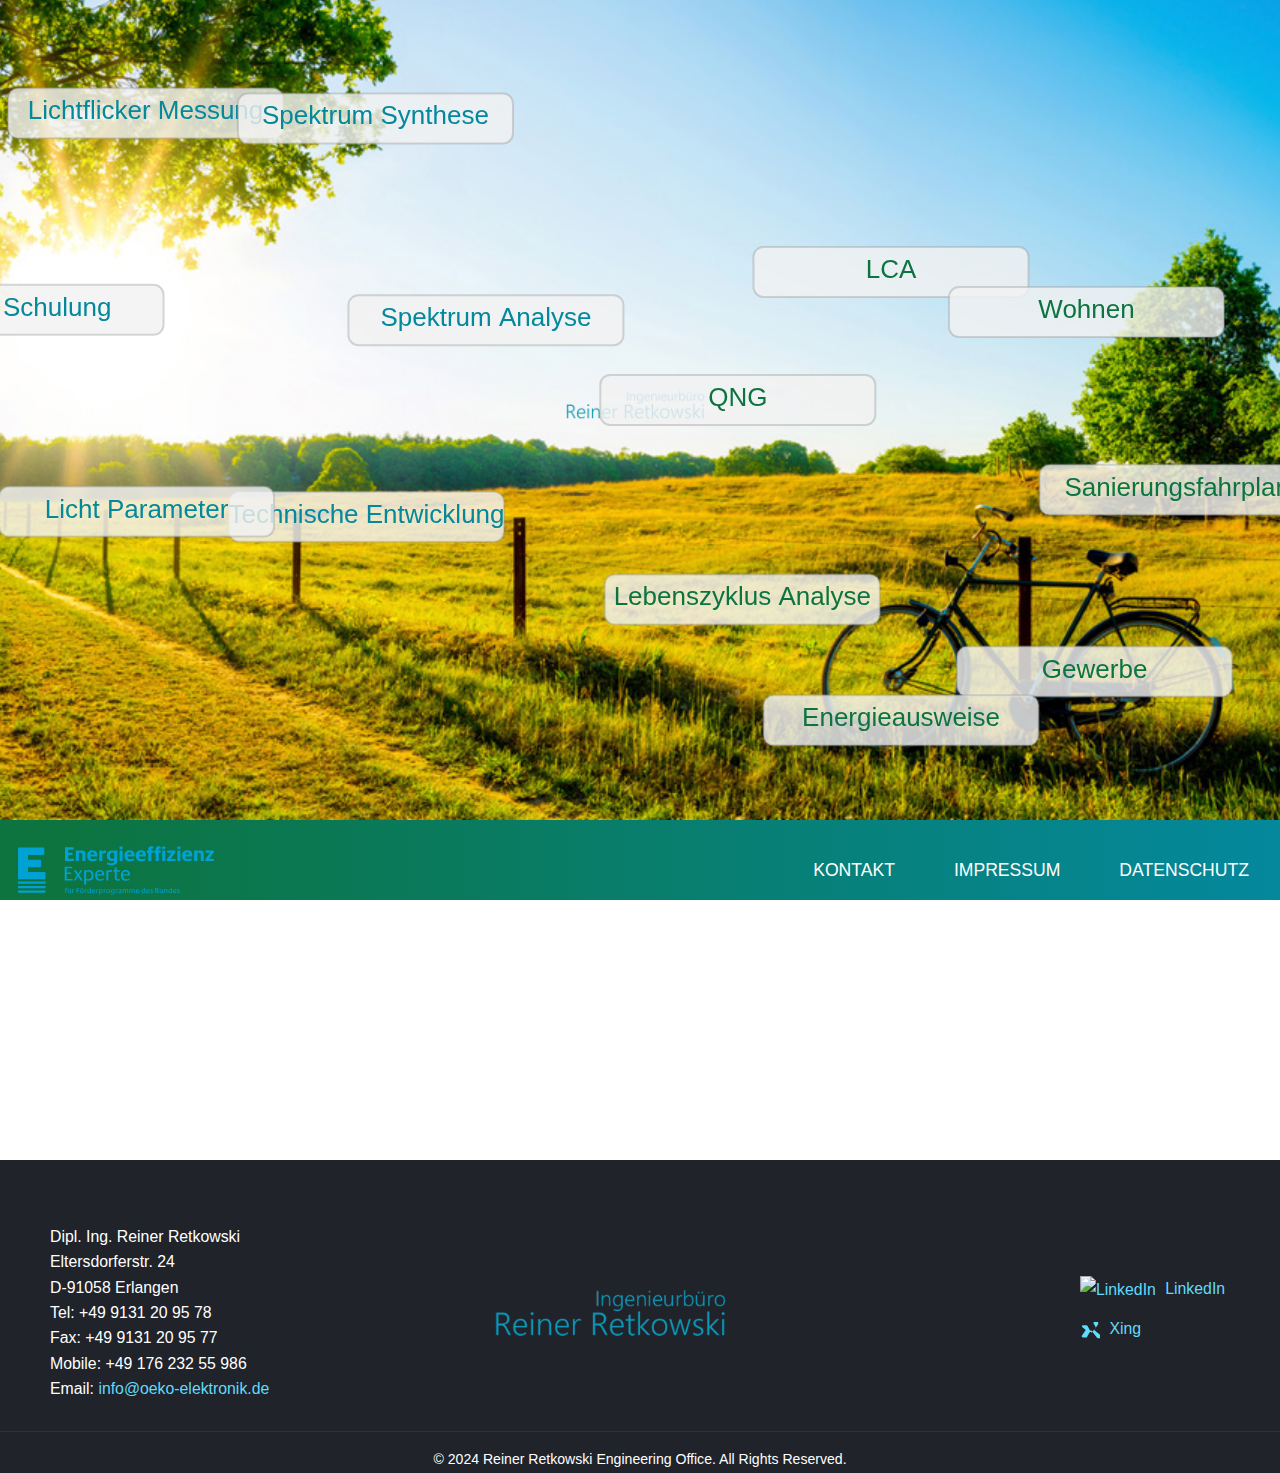
==== commit 3d89fda7: "Add files via upload" ====
--- a/index.html
+++ b/index.html
@@ -29,16 +29,32 @@
 
   <!-- Full-Screen Flexbox Section Above Hero Services -->
   <section class="full-screen-section">
+    <canvas id="canvas"></canvas>
     <div class="full-screen-content">
-      <h1>Creative Design for a Modern World</h1>
-      <img src="/iconsThumbs/AnimationScrollDown.gif" id="scrollDownGif">
+        <a href="https://zippy-biscochitos-9c342d.netlify.app/" class="logo">
+            <img 
+                      src="/iconsThumbs/logoretkowski320.png"  
+                      width="150" 
+                      style="vertical-align: center; margin-right: 5px;"
+              >
+          </a>
     </div>
   </section>       
 
-  <!-- Hero Section with Two Side-by-Side Services -->
-  <section class="hero-section">
-    <!-- Dynamically populated content -->
-  </section>
+  <!-- TEXT SECTIONS -->
+
+      <!-- 🔹 Hidden Login Button (Bottom-Right Corner) -->
+      <button id="loginBtn" class="hidden-login">🔑 Admin Login</button>
+      <button id="logoutBtn" class="logout-button" style="display:none;">Save Modifications and Logout</button>
+  
+      <section id="services">
+        <div id="servicesList"></div> <!-- ✅ This is where new content will be added -->
+      </section>
+      
+      <section id="about">
+          <div id="aboutContent"></div> <!-- ✅ This is where new content will be added -->
+      </section>
+      
 
   <footer class="footer">
     <div class="fcontainer">
@@ -103,6 +119,8 @@
     </div>
   </footer> 
   
-  <script src="script.js" defer></script>
+  <!-- <script src="script.js" defer></script> -->
+  <script type="module" src="script.js"></script>
+
 </body>
 </html>
--- a/styles.css
+++ b/styles.css
@@ -89,23 +89,104 @@
 /* Full-Screen Section Styles */
 /* Full-Screen Section with Parallax Effect */
 .full-screen-section {
-    position: relative;
-    height: calc(100vh - 80px); 
-    width: 100%;
-    display: flex;
-    justify-content: center;
-    align-items: center;
-    color: white;
-    text-align: center;
-    overflow: hidden;
-    background-image: url('/iconsThumbs/hero-bike-scene.jpeg');
-    background-size:cover ; /* Ensures the image covers the entire section */
-    background-position: center;
-    background-repeat: no-repeat;
-    background-attachment:fixed ; /* Creates the parallax effect */
-    background-position: center calc(100% - 80px); /* Offsets 80px from the bottom */
-    z-index: -1;
-    background-color: #000;
+  position: relative;
+  height: calc(100vh - 80px); 
+  width: 100%;
+  display: flex;
+  justify-content: center;
+  align-items: center;
+  color: white;
+  text-align: center;
+  overflow: hidden;
+  background-image: url('/iconsThumbs/hero-bike-scene.jpeg');
+  background-size: cover; /* Ensures the image covers the entire section */
+  background-position: center;
+  background-repeat: no-repeat;
+  background-attachment: fixed; /* Creates the parallax effect */
+  background-position: center calc(100% - 80px); /* Offsets 80px from the bottom */
+  background-color: #000;
+}
+
+/* Ensure the canvas covers the entire viewport */
+#canvas {
+  position: absolute;
+  top: 0;
+  left: 0;
+  width: 100vw;
+  height: 100vh;
+  z-index: 5; /* Lower z-index to keep it under clickable elements */
+  pointer-events: none; /* Ensures it does NOT block clicks on other elements */
+}
+
+/* Invisible overlay to capture clicks */
+#canvas-overlay {
+  position: absolute;
+  top: 0;
+  left: 0;
+  width: 100vw;
+  height: 100vh;
+  z-index: 15; /* Higher than canvas to capture interactions */
+  cursor: pointer;
+}
+
+.hidden-login {
+  position: fixed;
+  bottom: 10px;
+  right: 10px;
+  background-color: transparent; /* No background */
+  color: transparent; /* Hide text */
+  border: none;
+  padding: 8px 12px;
+  cursor: pointer;
+  border-radius: 5px;
+}
+
+.hidden-login:hover {
+  background-color: transparent; /* No hover effect */
+  color: transparent; /* Keep text hidden */
+}
+
+
+.logout-button {
+  position: fixed;
+  bottom: 10px;
+  right: 10px;
+  background-color: greenyellow;
+  color:blue;
+  border: none;
+  padding: 8px 12px;
+  cursor: pointer;
+  border-radius: 5px;
+}
+.logout-button:hover {
+  background-color: greenyellow;
+}
+
+.admin-only {
+  display: none; 
+}
+.remove-btn {
+  background-color: red;
+  color: white;
+  cursor: pointer;
+  padding: 5px;
+  margin-left: 10px;
+  border: none;
+}
+
+#services, #about {
+  padding: 10px 20px;
+  margin: 20px auto;  /* Center the sections */
+  width: 95vw;  /* Set width to 70% of the viewport width */
+}
+
+/* ✅ Justify paragraphs inside #servicesList and #aboutContent */
+#servicesList p, #aboutContent p {
+  text-align: justify;
+  font-size: 1.1rem;
+  line-height: 1.6;
+  color: #555;
+  margin-bottom: 10px;
 }
 
 .full-screen-content {
@@ -130,25 +211,26 @@
     margin-bottom: 2rem;
 }
 
-#scrollDownGif {
-    position:absolute; /* Keeps the GIF fixed in the viewport, even when scrolling */
-    bottom: 100px;    /* 20px from the bottom edge */
-    left: 100px;      /* 20px from the left edge */
-    z-index: 10;   /* Ensures it appears above other elements */
-    width: 80px;     /* Adjust width as needed */
-    height: auto;    /* Maintain aspect ratio */
-}
-  
-/* Hero Section */
-.hero-section {
-    display: flex;
-    flex-wrap: wrap; /* Allows wrapping into multiple rows */
-    justify-content: space-around; /* Ensures proper spacing between tiles */
-    gap: 2rem; /* Space between the tiles */
-    padding: 2rem 1rem;
-    position: relative;
-    z-index: 2;
-}
+  section {
+    padding: 20px;
+    text-align: center;
+    min-height: 100px;
+    color: black;
+  }
+  section h2{
+    color: rgb(13, 116, 64);
+  }
+  #about {
+    margin-top: 100px;
+  }
+  .service-list {
+    text-align: left;
+    margin: auto;
+  }
+  .service-list h3 {
+      margin-bottom: 5px;
+      color: rgb(4, 136, 156);
+  }
 
 /* Individual Hero Services (Tile) */
 .hero-services {
@@ -164,11 +246,6 @@
     cursor: pointer;
 }
 
-/* Hover Effects */
-.hero-services:hover {
-    transform: none; /* Ensure hover effects don't disrupt layout */
-    box-shadow: none;
-}
 
 .visit-page-text {
     margin-top: auto; /* Push it to the bottom of the tile */
@@ -182,17 +259,6 @@
     transition: background-color 0.3s ease;
 }
 
-.hero-services:hover .visit-page-text {
-    background-color: #357ab8; /* Darker blue on hover */
-    margin-top: auto; /* Push it to the bottom of the tile */
-    padding: 10px;
-    background-color: #c0daf7; /* Button-like background */
-    color: #222;
-    font-size: 1rem;
-    font-weight: bold;
-    text-transform: uppercase;
-    text-align: center;
-}
 
 .serviceTitle{
     background-color: #333;
@@ -223,10 +289,6 @@
     transition: transform 0.3s ease;
 }
 
-.hero-services:hover .hero-image img {
-    transform: scale(1.01);
-    box-shadow: 0 8px 12px rgba(0, 0, 0, 0.3);
-}
 
 .hero-description-overlay {
     font-size: 1.1rem;
@@ -242,10 +304,6 @@
     pointer-events: none; /* No interaction when not hovered */
 }
 
-.hero-services:hover .hero-description-overlay {
-    background: rgba(0, 0, 0, 0.8); /* Darker background on hover */
-    pointer-events: auto; /* Enable interactions when hovered */
-}
 
 /* Static Description Section Below Image */
 .hero-text {
@@ -261,13 +319,7 @@
     opacity: 0.9; /* Slightly less opaque for a clean look */
 }
 
-/* On hover, change max-height and opacity smoothly */
-.hero-services:hover .hero-text {
-    max-height: 1000px; /* Set a large value to accommodate the content */
-    opacity: 1;
-}
-
-/* General Footer Styling */
+
 /* General Footer Styling */
 .footer {
     background-color: #20232a;
@@ -476,12 +528,6 @@
             width: 60px; /* Adjust the size of the scroll GIF */
         }
     
-        .hero-section {
-            display: flex;
-            flex-direction: column; /* Stack tiles vertically */
-            gap: 1rem; /* Reduce the gap between tiles */
-            padding: 1rem; /* Adjust padding for smaller screens */
-        }
         
         .serviceTitle{
             border-radius: 10px 10px 0px 0px;
